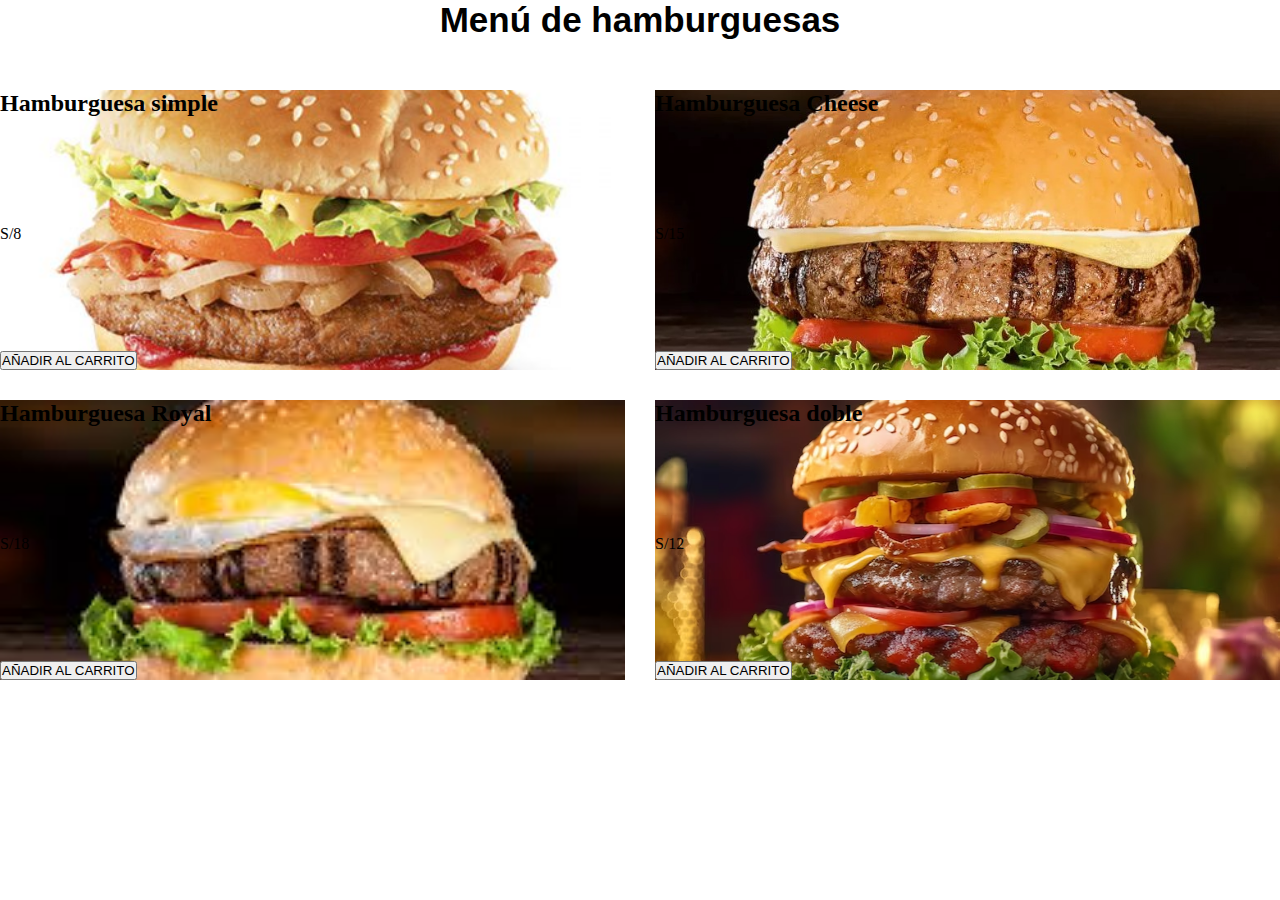
==== menu-hamburguesas.html @ 864ea930 "Pagina de menú de hamburguesas aplicando media queries" ====
<!DOCTYPE html>
<html lang="en">
<head>
    <meta charset="UTF-8">
    <meta name="viewport" content="width=device-width, initial-scale=1.0">
    <link rel="stylesheet" href="/menu.css">
    <title>Document</title>
</head>
<body>
    <h1>Menú de hamburguesas</h1>
    <section class="menu">
        <article class="simple">
            <h2>Hamburguesa simple</h2>
            <p>S/8</p>
            <button type="button">AÑADIR AL CARRITO</button>
        </article>
        <article class=cheese>
            <h2>Hamburguesa Cheese</h2>
            <p>S/15</p>
            <button type="button">AÑADIR AL CARRITO</button>
        </article>
        <article class="royal">
            <h2>Hamburguesa Royal</h2>
            <p>S/18</p>
            <button type="button">AÑADIR AL CARRITO</button>
        </article>
        <article class="doble">
            <h2>Hamburguesa doble</h2>
            <p>S/12</p>
            <button type="button">AÑADIR AL CARRITO</button>
        </article>
    </section>
</body>
</html>
---- menu.css ----
*,
*::before,
*::after {
    margin: 0;
    padding: 0;
    box-sizing: border-box;
}

.menu {
    display: grid;
    grid-template-columns: 1fr 1fr;
    margin-top: 50px;
    gap: 30px;
}

h1 {
    text-align: center;
    font-size: 35px;
    font-family: 'Segoe UI', Tahoma, Geneva, Verdana, sans-serif;
}

.simple {
    background-image: url(/img/hamburguesasimple.jpg);
    background-size: cover;
    background-repeat: no-repeat;
    background-position: center;
    height: 280px;
    display: flex;
    flex-direction: column;
    justify-content: space-between;
    align-items: flex-start;
}

.cheese {
    background-image: url(/img/queso.jpg);
    background-size: cover;
    background-repeat: no-repeat;
    background-position: center;
    height: 280px;
    display: flex;
    flex-direction: column;
    justify-content: space-between;
    align-items: flex-start;
}

.royal {
    background-image: url(/img/images.jpg);
    background-size: cover;
    background-repeat: no-repeat;
    background-position: center;
    height: 280px;
    display: flex;
    flex-direction: column;
    justify-content: space-between;
    align-items: flex-start;
}

.doble {
    background-image: url(/img/hamburguesa-doble-carne-queso-cheddar-fundido_752237-20375.avif);
    background-size: cover;
    background-repeat: no-repeat;
    background-position: center;
    height: 280px;
    display: flex;
    flex-direction: column;
    justify-content: space-between;
    align-items: flex-start;
}

@media (max-width: 767px) {
    .menu {
        display: grid;
        grid-template-columns: 1fr;
        margin-top: 50px;
        gap: 30px;
    }
}
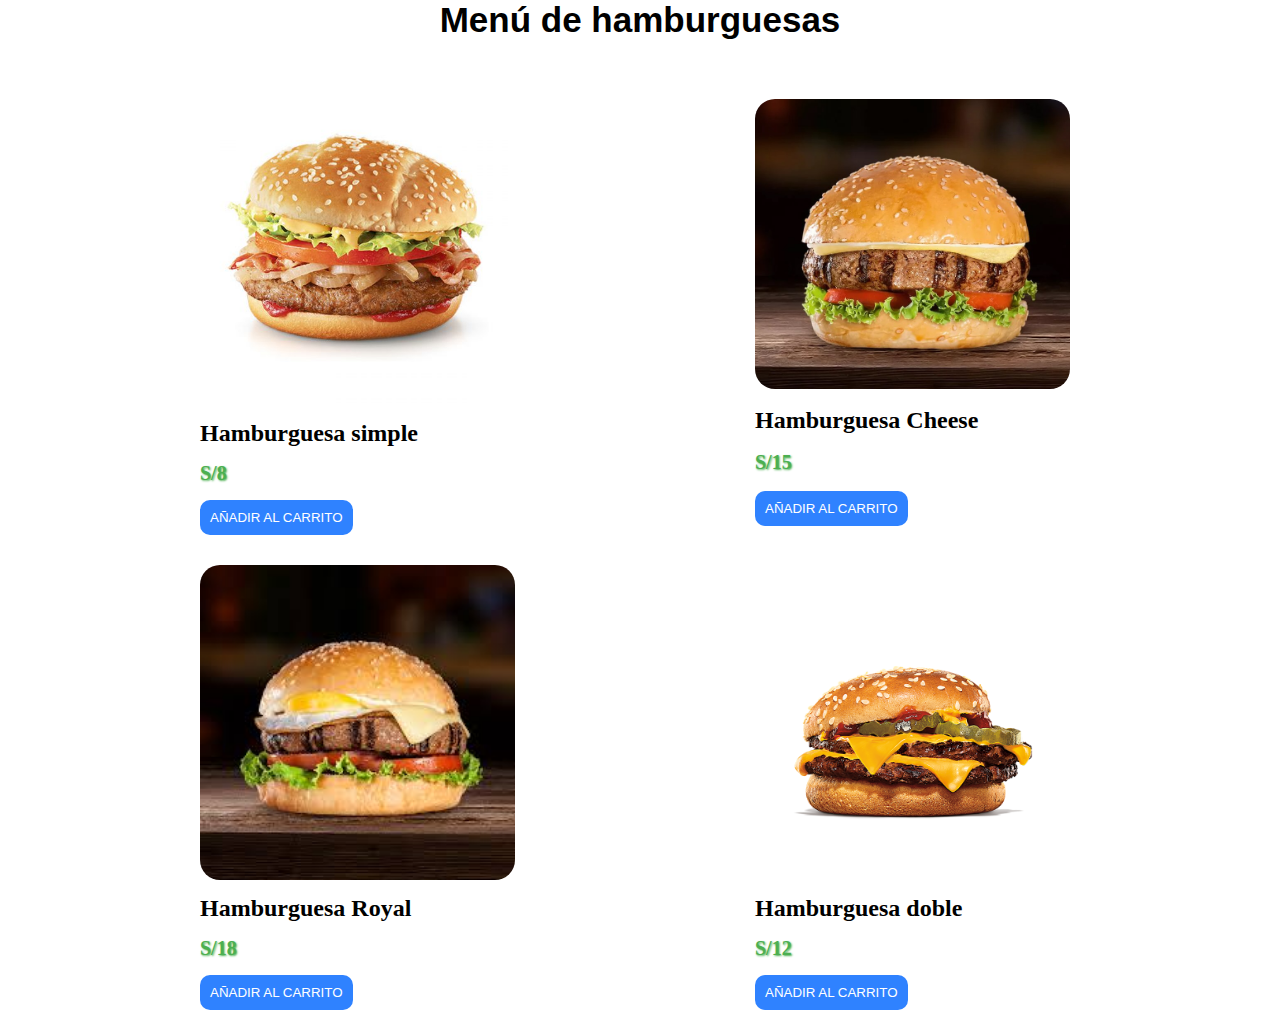
==== commit da7f8432: "Actualizacion menu de hamburguesas" ====
--- a/menu-hamburguesas.html
+++ b/menu-hamburguesas.html
@@ -10,23 +10,27 @@
     <h1>Menú de hamburguesas</h1>
     <section class="menu">
         <article class="simple">
+            <img src="/img/hamburguesasimple.jpg" alt="">
             <h2>Hamburguesa simple</h2>
-            <p>S/8</p>
+            <p class="price">S/8</p>
             <button type="button">AÑADIR AL CARRITO</button>
         </article>
         <article class=cheese>
+            <img src="/img/queso.jpg" alt="">
             <h2>Hamburguesa Cheese</h2>
-            <p>S/15</p>
+            <p class="price">S/15</p>
             <button type="button">AÑADIR AL CARRITO</button>
         </article>
         <article class="royal">
+            <img src="/img/images.jpg" alt="">
             <h2>Hamburguesa Royal</h2>
-            <p>S/18</p>
+            <p class="price">S/18</p>
             <button type="button">AÑADIR AL CARRITO</button>
         </article>
         <article class="doble">
+            <img src="/img/Doble-queso-1.png" alt="">
             <h2>Hamburguesa doble</h2>
-            <p>S/12</p>
+            <p class="price">S/12</p>
             <button type="button">AÑADIR AL CARRITO</button>
         </article>
     </section>
--- a/menu.css
+++ b/menu.css
@@ -1,77 +1,88 @@
 *,
 *::before,
 *::after {
-    margin: 0;
-    padding: 0;
-    box-sizing: border-box;
+  margin: 0;
+  padding: 0;
+  box-sizing: border-box;
 }
 
 .menu {
-    display: grid;
-    grid-template-columns: 1fr 1fr;
-    margin-top: 50px;
-    gap: 30px;
+  display: grid;
+  grid-template-columns: 1fr 1fr;
+  margin-top: 50px;
+  justify-content: center;
+  align-items: center;
+  gap: 30px;
+  margin-left: 200px;
+  border-radius: 50px;
 }
 
 h1 {
-    text-align: center;
-    font-size: 35px;
-    font-family: 'Segoe UI', Tahoma, Geneva, Verdana, sans-serif;
+  text-align: center;
+  font-size: 35px;
+  font-family: "Segoe UI", Tahoma, Geneva, Verdana, sans-serif;
+}
+
+img {
+  width: 60%;
+  border-radius: 20px;
 }
 
 .simple {
-    background-image: url(/img/hamburguesasimple.jpg);
-    background-size: cover;
-    background-repeat: no-repeat;
-    background-position: center;
-    height: 280px;
-    display: flex;
-    flex-direction: column;
-    justify-content: space-between;
-    align-items: flex-start;
+  height: 100%;
+  display: flex;
+  flex-direction: column;
+  justify-content: space-around;
+  align-items: flex-start;
+  gap: 15px;
 }
 
 .cheese {
-    background-image: url(/img/queso.jpg);
-    background-size: cover;
-    background-repeat: no-repeat;
-    background-position: center;
-    height: 280px;
-    display: flex;
-    flex-direction: column;
-    justify-content: space-between;
-    align-items: flex-start;
+  height: 100%;
+  display: flex;
+  flex-direction: column;
+  justify-content: space-around;
+  align-items: flex-start;
 }
 
 .royal {
-    background-image: url(/img/images.jpg);
-    background-size: cover;
-    background-repeat: no-repeat;
-    background-position: center;
-    height: 280px;
-    display: flex;
-    flex-direction: column;
-    justify-content: space-between;
-    align-items: flex-start;
+  height: 100%;
+  display: flex;
+  flex-direction: column;
+  justify-content: space-around;
+  align-items: flex-start;
+  gap: 15px;
 }
 
 .doble {
-    background-image: url(/img/hamburguesa-doble-carne-queso-cheddar-fundido_752237-20375.avif);
-    background-size: cover;
-    background-repeat: no-repeat;
-    background-position: center;
-    height: 280px;
-    display: flex;
-    flex-direction: column;
-    justify-content: space-between;
-    align-items: flex-start;
+  height: 100%;
+  display: flex;
+  flex-direction: column;
+  justify-content: space-around;
+  align-items: flex-start;
+  gap: 15px;
+}
+
+button {
+  background-color: #2f82ff;
+  border: none;
+  border-radius: 10px;
+  color: white;
+  padding: 10px;
+}
+
+.price {
+  font-size: 20px;
+  color: #4CAF50;
+  font-weight: bold;
+  text-shadow: 1px 1px 2px;
 }
 
 @media (max-width: 767px) {
-    .menu {
-        display: grid;
-        grid-template-columns: 1fr;
-        margin-top: 50px;
-        gap: 30px;
-    }
-}+  .menu {
+    display: grid;
+    grid-template-columns: 1fr;
+    margin-top: 50px;
+    gap: 30px;
+  }
+}/*# sourceMappingURL=menu.css.map */